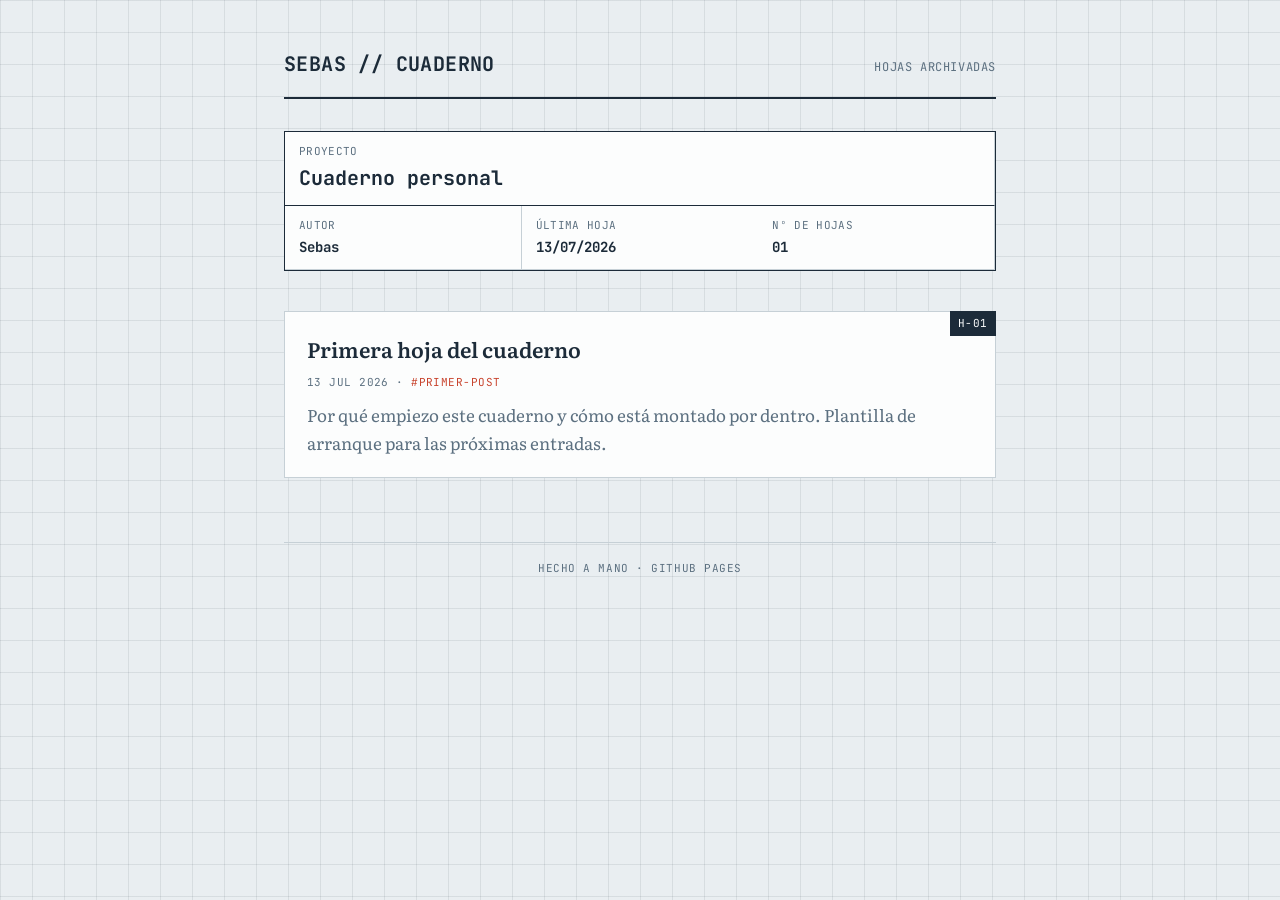
==== index.html @ 47455c97 "Add files via upload" ====
<!DOCTYPE html>
<html lang="es">
<head>
<meta charset="UTF-8">
<meta name="viewport" content="width=device-width, initial-scale=1.0">
<title>Sebas — Cuaderno</title>
<link rel="stylesheet" href="style.css">
</head>
<body>
<div class="wrap">

  <header class="site-header">
    <h1><a href="index.html">SEBAS // CUADERNO</a></h1>
    <nav>Hojas archivadas</nav>
  </header>

  <div class="cajetin">
    <div class="cell title">
      Proyecto
      <strong>Cuaderno personal</strong>
    </div>
    <div class="cell">Autor
      <strong>Sebas</strong>
    </div>
    <div class="cell">Última hoja
      <strong>13/07/2026</strong>
    </div>
    <div class="cell">Nº de hojas
      <strong>01</strong>
    </div>
  </div>

  <div class="sheet-list">

    <article class="sheet" data-num="H-01">
      <a class="sheet-title" href="posts/2026-07-13-primer-post.html">Primera hoja del cuaderno</a>
      <div class="meta">13 jul 2026 · <span class="tag">#primer-post</span></div>
      <p class="excerpt">Por qué empiezo este cuaderno y cómo está montado por dentro. Plantilla de arranque para las próximas entradas.</p>
    </article>

    <!-- Nueva entrada: copia el bloque <article class="sheet"> de arriba,
         cambia data-num a H-02, el href al nuevo archivo, y el texto. -->

  </div>

  <footer class="site-footer">Hecho a mano · GitHub Pages</footer>

</div>
</body>
</html>
---- style.css ----
@import url('https://fonts.googleapis.com/css2?family=JetBrains+Mono:wght@400;500;700&family=Literata:opsz,wght@18..144,400;18..144,500;18..144,600&display=swap');

:root {
  --paper: #E9EEF1;
  --paper-line: rgba(28, 43, 57, 0.09);
  --ink: #1C2B39;
  --muted: #5C7080;
  --red: #C8442E;
  --sheet: #FCFDFD;
  --sheet-border: #C6D0D6;
  --mono: 'JetBrains Mono', monospace;
  --serif: 'Literata', serif;
}

* { box-sizing: border-box; }

html { scroll-behavior: smooth; }

body {
  margin: 0;
  background:
    linear-gradient(var(--paper-line) 1px, transparent 1px) 0 0 / 100% 32px,
    linear-gradient(90deg, var(--paper-line) 1px, transparent 1px) 0 0 / 32px 100%,
    var(--paper);
  color: var(--ink);
  font-family: var(--serif);
  font-size: 17px;
  line-height: 1.65;
}

a { color: inherit; }

.wrap {
  max-width: 760px;
  margin: 0 auto;
  padding: 48px 24px 96px;
}

/* ---- Cajetín / title block ---- */
.cajetin {
  background: var(--sheet);
  border: 1.5px solid var(--ink);
  display: grid;
  grid-template-columns: 1fr 1fr 1fr;
  font-family: var(--mono);
  font-size: 11px;
  letter-spacing: 0.03em;
  text-transform: uppercase;
  color: var(--muted);
  margin-bottom: 40px;
}

.cajetin .cell {
  padding: 10px 14px;
  border-right: 1px solid var(--sheet-border);
  border-bottom: 1px solid var(--sheet-border);
}

.cajetin .cell:nth-child(3n) { border-right: none; }

.cajetin .cell strong {
  display: block;
  color: var(--ink);
  font-size: 14px;
  text-transform: none;
  margin-top: 2px;
  letter-spacing: 0;
}

.cajetin .cell.title {
  grid-column: 1 / -1;
  border-bottom: 1.5px solid var(--ink);
}

.cajetin .cell.title strong {
  font-size: 20px;
}

/* ---- Header ---- */
.site-header {
  display: flex;
  align-items: baseline;
  justify-content: space-between;
  margin-bottom: 32px;
  padding-bottom: 16px;
  border-bottom: 2px solid var(--ink);
}

.site-header h1 {
  font-family: var(--mono);
  font-size: 20px;
  letter-spacing: 0.02em;
  margin: 0;
}

.site-header h1 a { text-decoration: none; }

.site-header nav {
  font-family: var(--mono);
  font-size: 12px;
  color: var(--muted);
  text-transform: uppercase;
  letter-spacing: 0.05em;
}

/* ---- Sheet list (index) ---- */
.sheet-list {
  display: flex;
  flex-direction: column;
  gap: 20px;
}

.sheet {
  position: relative;
  background: var(--sheet);
  border: 1.5px solid var(--sheet-border);
  padding: 20px 22px;
  transition: border-color 0.15s ease, transform 0.15s ease;
}

.sheet::before {
  content: attr(data-num);
  position: absolute;
  top: -1px;
  right: -1px;
  background: var(--ink);
  color: var(--sheet);
  font-family: var(--mono);
  font-size: 11px;
  padding: 3px 8px;
  letter-spacing: 0.05em;
}

.sheet:hover {
  border-color: var(--ink);
  transform: translateX(2px);
}

.sheet a.sheet-title {
  font-family: var(--serif);
  font-weight: 600;
  font-size: 21px;
  text-decoration: none;
  color: var(--ink);
}

.sheet .meta {
  font-family: var(--mono);
  font-size: 11px;
  color: var(--muted);
  text-transform: uppercase;
  letter-spacing: 0.04em;
  margin: 6px 0 10px;
}

.sheet .meta .tag {
  color: var(--red);
}

.sheet p.excerpt {
  margin: 0;
  color: var(--muted);
}

/* ---- Post page ---- */
.post-body h2 {
  font-family: var(--mono);
  font-size: 14px;
  text-transform: uppercase;
  letter-spacing: 0.04em;
  color: var(--red);
  margin-top: 40px;
}

.post-body p { margin: 16px 0; }

.back-link {
  display: inline-block;
  margin-bottom: 24px;
  font-family: var(--mono);
  font-size: 12px;
  text-transform: uppercase;
  letter-spacing: 0.04em;
  color: var(--muted);
  text-decoration: none;
  border-bottom: 1px solid var(--muted);
}

.back-link:hover { color: var(--red); border-color: var(--red); }

footer.site-footer {
  margin-top: 64px;
  padding-top: 16px;
  border-top: 1px solid var(--sheet-border);
  font-family: var(--mono);
  font-size: 11px;
  color: var(--muted);
  text-align: center;
  text-transform: uppercase;
  letter-spacing: 0.05em;
}

@media (max-width: 600px) {
  .cajetin { grid-template-columns: 1fr; }
  .cajetin .cell { border-right: none; }
  .site-header { flex-direction: column; align-items: flex-start; gap: 8px; }
}
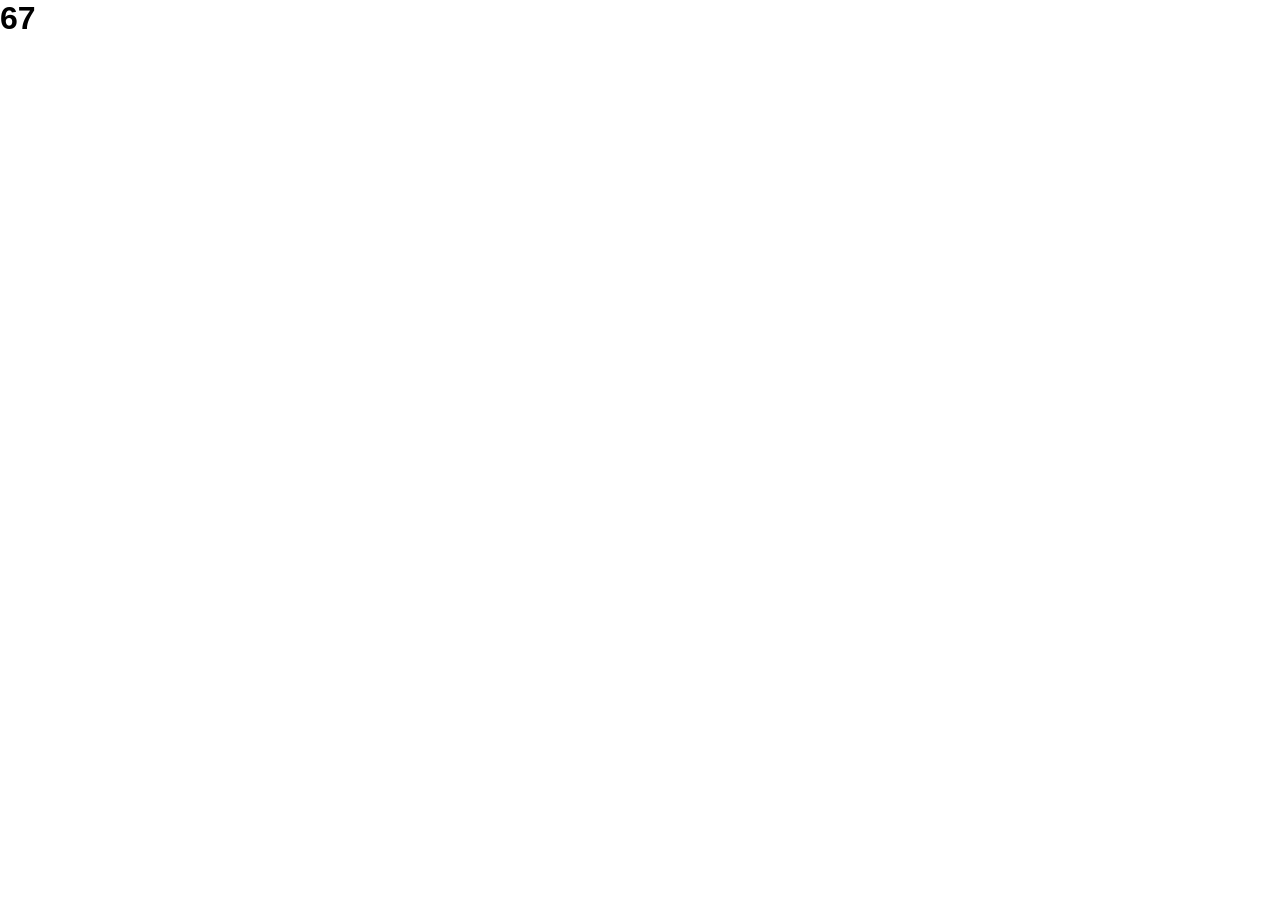
==== commit 693ab589: "Update title and header structure in index.html" ====
--- a/index.html
+++ b/index.html
@@ -3,48 +3,12 @@
 <head>
 <meta charset="UTF-8">
 <meta name="viewport" content="width=device-width, initial-scale=1.0">
-<title>Sebas — Cuaderno</title>
+<title>Sin título por ahora</title>
 <link rel="stylesheet" href="style.css">
 </head>
 <body>
-<div class="wrap">
 
-  <header class="site-header">
-    <h1><a href="index.html">SEBAS // CUADERNO</a></h1>
-    <nav>Hojas archivadas</nav>
-  </header>
+  <h1>67</h1>
 
-  <div class="cajetin">
-    <div class="cell title">
-      Proyecto
-      <strong>Cuaderno personal</strong>
-    </div>
-    <div class="cell">Autor
-      <strong>Sebas</strong>
-    </div>
-    <div class="cell">Última hoja
-      <strong>13/07/2026</strong>
-    </div>
-    <div class="cell">Nº de hojas
-      <strong>01</strong>
-    </div>
-  </div>
-
-  <div class="sheet-list">
-
-    <article class="sheet" data-num="H-01">
-      <a class="sheet-title" href="posts/2026-07-13-primer-post.html">Primera hoja del cuaderno</a>
-      <div class="meta">13 jul 2026 · <span class="tag">#primer-post</span></div>
-      <p class="excerpt">Por qué empiezo este cuaderno y cómo está montado por dentro. Plantilla de arranque para las próximas entradas.</p>
-    </article>
-
-    <!-- Nueva entrada: copia el bloque <article class="sheet"> de arriba,
-         cambia data-num a H-02, el href al nuevo archivo, y el texto. -->
-
-  </div>
-
-  <footer class="site-footer">Hecho a mano · GitHub Pages</footer>
-
-</div>
 </body>
 </html>
--- a/style.css
+++ b/style.css
@@ -1,207 +1,11 @@
-@import url('https://fonts.googleapis.com/css2?family=JetBrains+Mono:wght@400;500;700&family=Literata:opsz,wght@18..144,400;18..144,500;18..144,600&display=swap');
-
-:root {
-  --paper: #E9EEF1;
-  --paper-line: rgba(28, 43, 57, 0.09);
-  --ink: #1C2B39;
-  --muted: #5C7080;
-  --red: #C8442E;
-  --sheet: #FCFDFD;
-  --sheet-border: #C6D0D6;
-  --mono: 'JetBrains Mono', monospace;
-  --serif: 'Literata', serif;
+* {
+  margin: 0;
+  padding: 0;
+  box-sizing: border-box;
 }
 
-* { box-sizing: border-box; }
-
-html { scroll-behavior: smooth; }
-
 body {
-  margin: 0;
-  background:
-    linear-gradient(var(--paper-line) 1px, transparent 1px) 0 0 / 100% 32px,
-    linear-gradient(90deg, var(--paper-line) 1px, transparent 1px) 0 0 / 32px 100%,
-    var(--paper);
-  color: var(--ink);
-  font-family: var(--serif);
-  font-size: 17px;
-  line-height: 1.65;
+  background: #ffffff;
+  color: #000000;
+  font-family: sans-serif;
 }
-
-a { color: inherit; }
-
-.wrap {
-  max-width: 760px;
-  margin: 0 auto;
-  padding: 48px 24px 96px;
-}
-
-/* ---- Cajetín / title block ---- */
-.cajetin {
-  background: var(--sheet);
-  border: 1.5px solid var(--ink);
-  display: grid;
-  grid-template-columns: 1fr 1fr 1fr;
-  font-family: var(--mono);
-  font-size: 11px;
-  letter-spacing: 0.03em;
-  text-transform: uppercase;
-  color: var(--muted);
-  margin-bottom: 40px;
-}
-
-.cajetin .cell {
-  padding: 10px 14px;
-  border-right: 1px solid var(--sheet-border);
-  border-bottom: 1px solid var(--sheet-border);
-}
-
-.cajetin .cell:nth-child(3n) { border-right: none; }
-
-.cajetin .cell strong {
-  display: block;
-  color: var(--ink);
-  font-size: 14px;
-  text-transform: none;
-  margin-top: 2px;
-  letter-spacing: 0;
-}
-
-.cajetin .cell.title {
-  grid-column: 1 / -1;
-  border-bottom: 1.5px solid var(--ink);
-}
-
-.cajetin .cell.title strong {
-  font-size: 20px;
-}
-
-/* ---- Header ---- */
-.site-header {
-  display: flex;
-  align-items: baseline;
-  justify-content: space-between;
-  margin-bottom: 32px;
-  padding-bottom: 16px;
-  border-bottom: 2px solid var(--ink);
-}
-
-.site-header h1 {
-  font-family: var(--mono);
-  font-size: 20px;
-  letter-spacing: 0.02em;
-  margin: 0;
-}
-
-.site-header h1 a { text-decoration: none; }
-
-.site-header nav {
-  font-family: var(--mono);
-  font-size: 12px;
-  color: var(--muted);
-  text-transform: uppercase;
-  letter-spacing: 0.05em;
-}
-
-/* ---- Sheet list (index) ---- */
-.sheet-list {
-  display: flex;
-  flex-direction: column;
-  gap: 20px;
-}
-
-.sheet {
-  position: relative;
-  background: var(--sheet);
-  border: 1.5px solid var(--sheet-border);
-  padding: 20px 22px;
-  transition: border-color 0.15s ease, transform 0.15s ease;
-}
-
-.sheet::before {
-  content: attr(data-num);
-  position: absolute;
-  top: -1px;
-  right: -1px;
-  background: var(--ink);
-  color: var(--sheet);
-  font-family: var(--mono);
-  font-size: 11px;
-  padding: 3px 8px;
-  letter-spacing: 0.05em;
-}
-
-.sheet:hover {
-  border-color: var(--ink);
-  transform: translateX(2px);
-}
-
-.sheet a.sheet-title {
-  font-family: var(--serif);
-  font-weight: 600;
-  font-size: 21px;
-  text-decoration: none;
-  color: var(--ink);
-}
-
-.sheet .meta {
-  font-family: var(--mono);
-  font-size: 11px;
-  color: var(--muted);
-  text-transform: uppercase;
-  letter-spacing: 0.04em;
-  margin: 6px 0 10px;
-}
-
-.sheet .meta .tag {
-  color: var(--red);
-}
-
-.sheet p.excerpt {
-  margin: 0;
-  color: var(--muted);
-}
-
-/* ---- Post page ---- */
-.post-body h2 {
-  font-family: var(--mono);
-  font-size: 14px;
-  text-transform: uppercase;
-  letter-spacing: 0.04em;
-  color: var(--red);
-  margin-top: 40px;
-}
-
-.post-body p { margin: 16px 0; }
-
-.back-link {
-  display: inline-block;
-  margin-bottom: 24px;
-  font-family: var(--mono);
-  font-size: 12px;
-  text-transform: uppercase;
-  letter-spacing: 0.04em;
-  color: var(--muted);
-  text-decoration: none;
-  border-bottom: 1px solid var(--muted);
-}
-
-.back-link:hover { color: var(--red); border-color: var(--red); }
-
-footer.site-footer {
-  margin-top: 64px;
-  padding-top: 16px;
-  border-top: 1px solid var(--sheet-border);
-  font-family: var(--mono);
-  font-size: 11px;
-  color: var(--muted);
-  text-align: center;
-  text-transform: uppercase;
-  letter-spacing: 0.05em;
-}
-
-@media (max-width: 600px) {
-  .cajetin { grid-template-columns: 1fr; }
-  .cajetin .cell { border-right: none; }
-  .site-header { flex-direction: column; align-items: flex-start; gap: 8px; }
-}
